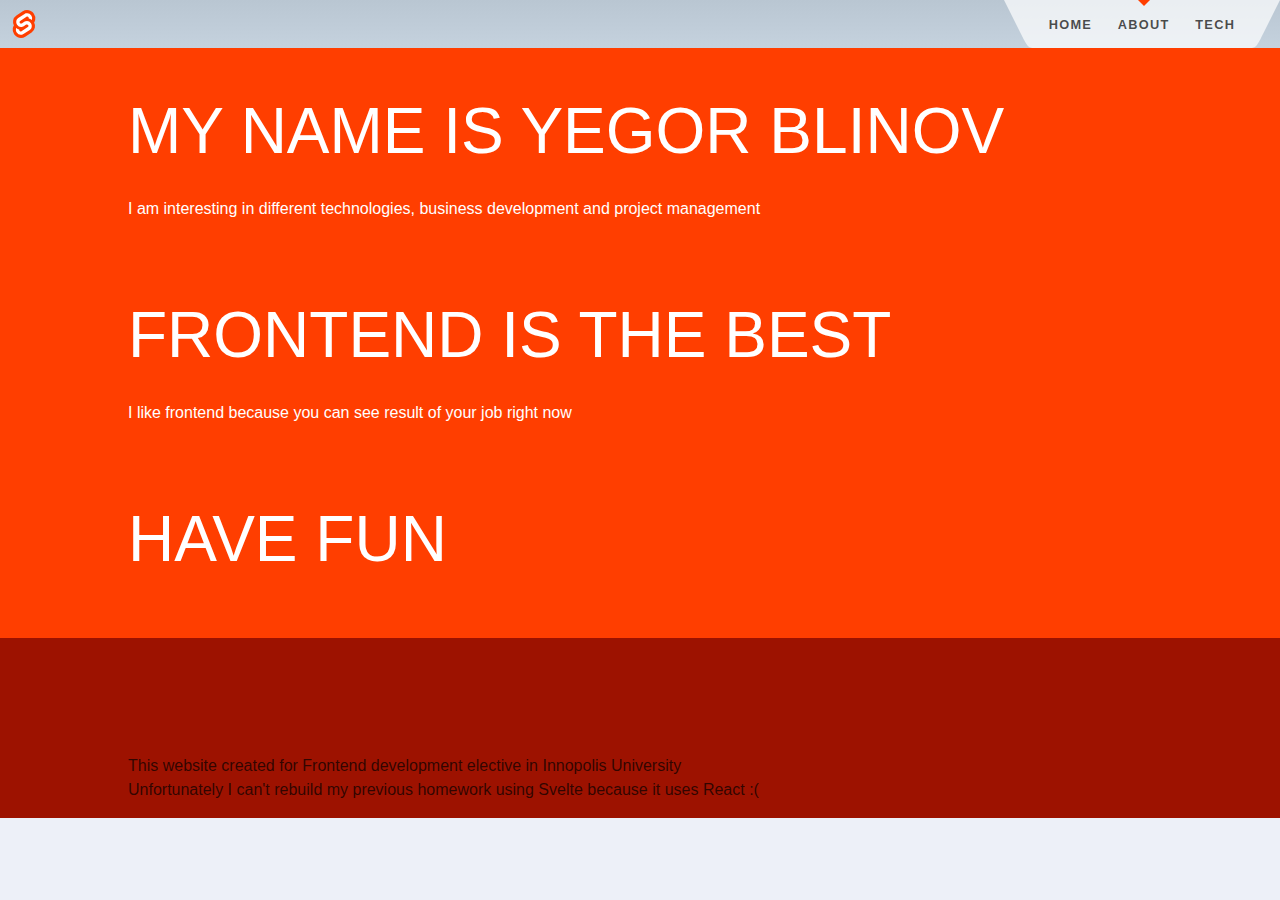
==== about.html @ 8b64a996 "Deploying to pages from @ blinikar/ElectiveRepo@568cb1202266cc3db83d2f611a759c98dc7f13f6 🚀" ====
<!DOCTYPE html>
<html lang="en">
	<head>
		<meta charset="utf-8" />
		<link rel="icon" href="./favicon.png" />
		<meta name="viewport" content="width=device-width, initial-scale=1" />
		<meta http-equiv="content-security-policy" content=""><title>About</title><meta name="description" content="About this app" data-svelte="svelte-jo8jwi">
	<link rel="stylesheet" href="/_app/immutable/assets/pages/__layout.svelte-a6d3c15f.css">
	<link rel="stylesheet" href="/_app/immutable/assets/pages/about.svelte-730294d5.css">
	<link rel="stylesheet" href="/_app/immutable/assets/LandingContent-ffa99630.css">
	</head>
	<body>
		<div>


<header class="svelte-t2wq17"><div class="corner svelte-t2wq17"><a href="https://kit.svelte.dev" class="svelte-t2wq17"><img src="/_app/immutable/assets/svelte-logo-87df40b8.svg" alt="SvelteKit" class="svelte-t2wq17"></a></div>

	<nav class="svelte-t2wq17"><svg viewBox="0 0 2 3" aria-hidden="true" class="svelte-t2wq17"><path d="M0,0 L1,2 C1.5,3 1.5,3 2,3 L2,0 Z" class="svelte-t2wq17"></path></svg>
		<ul class="svelte-t2wq17"><li class="svelte-t2wq17"><a sveltekit:prefetch href="/" class="svelte-t2wq17">Home</a></li>
			<li class="svelte-t2wq17 active"><a sveltekit:prefetch href="/about" class="svelte-t2wq17">About</a></li>
			<li class="svelte-t2wq17"><a sveltekit:prefetch href="/tech" class="svelte-t2wq17">Tech</a></li></ul>
		<svg viewBox="0 0 2 3" aria-hidden="true" class="svelte-t2wq17"><path d="M0,0 L0,3 C0.5,3 0.5,3 1,2 L2,0 Z" class="svelte-t2wq17"></path></svg></nav>
</header>

<main>

<div class="content svelte-cs502h"><div class="landingContent svelte-frypw6"><div class="svelte-frypw6"><h1 class="svelte-frypw6">My name is Yegor Blinov</h1>
            <p class="svelte-frypw6">I am interesting in different technologies, business development and project management</p></div>
</div>

    <div class="landingContent svelte-frypw6"><div class="svelte-frypw6"><h1 class="svelte-frypw6">Frontend is the best</h1>
            <p class="svelte-frypw6">I like frontend because you can see result of your job right now</p></div>
</div>

    <div class="landingContent svelte-frypw6"><div class="svelte-frypw6"><h1 class="svelte-frypw6">Have fun</h1>
            </div>
</div>
</div></main>

<footer class="svelte-10tcbef"><p class="footer-text svelte-10tcbef">This website created for Frontend development elective in Innopolis University</p>
	<p class="footer-text svelte-10tcbef">Unfortunately I can&#39;t rebuild my previous homework using Svelte because it uses React :(</p>
</footer>

</div>
	</body>
</html>
---- _app/immutable/assets/pages/__layout.svelte-a6d3c15f.css ----
header.svelte-t2wq17.svelte-t2wq17{display:flex;justify-content:space-between}.corner.svelte-t2wq17.svelte-t2wq17{width:3em;height:3em}.corner.svelte-t2wq17 a.svelte-t2wq17{display:flex;align-items:center;justify-content:center;width:100%;height:100%}.corner.svelte-t2wq17 img.svelte-t2wq17{width:2em;height:2em;object-fit:contain}nav.svelte-t2wq17.svelte-t2wq17{display:flex;justify-content:center;--background:rgba(255, 255, 255, .7)}svg.svelte-t2wq17.svelte-t2wq17{width:2em;height:3em;display:block}path.svelte-t2wq17.svelte-t2wq17{fill:var(--background)}ul.svelte-t2wq17.svelte-t2wq17{position:relative;padding:0;margin:0;height:3em;display:flex;justify-content:center;align-items:center;list-style:none;background:var(--background);background-size:contain}li.svelte-t2wq17.svelte-t2wq17{position:relative;height:100%}li.active.svelte-t2wq17.svelte-t2wq17:before{--size:6px;content:"";width:0;height:0;position:absolute;top:0;left:calc(50% - var(--size));border:var(--size) solid transparent;border-top:var(--size) solid var(--accent-color)}nav.svelte-t2wq17 a.svelte-t2wq17{display:flex;height:100%;align-items:center;padding:0 1em;color:var(--heading-color);font-weight:700;font-size:.8rem;text-transform:uppercase;letter-spacing:.1em;text-decoration:none;transition:color .2s linear}a.svelte-t2wq17.svelte-t2wq17:hover{color:var(--accent-color)}@font-face{font-family:Fira Mono;font-style:normal;font-display:swap;font-weight:400;src:url(/_app/immutable/assets/fira-mono-cyrillic-ext-400-normal-3df7909e.woff2) format("woff2"),url(/_app/immutable/assets/fira-mono-all-400-normal-1e3b098c.woff) format("woff");unicode-range:U+0460-052F,U+1C80-1C88,U+20B4,U+2DE0-2DFF,U+A640-A69F,U+FE2E-FE2F}@font-face{font-family:Fira Mono;font-style:normal;font-display:swap;font-weight:400;src:url(/_app/immutable/assets/fira-mono-cyrillic-400-normal-c7d433fd.woff2) format("woff2"),url(/_app/immutable/assets/fira-mono-all-400-normal-1e3b098c.woff) format("woff");unicode-range:U+0400-045F,U+0490-0491,U+04B0-04B1,U+2116}@font-face{font-family:Fira Mono;font-style:normal;font-display:swap;font-weight:400;src:url(/_app/immutable/assets/fira-mono-greek-ext-400-normal-9e2fe623.woff2) format("woff2"),url(/_app/immutable/assets/fira-mono-all-400-normal-1e3b098c.woff) format("woff");unicode-range:U+1F00-1FFF}@font-face{font-family:Fira Mono;font-style:normal;font-display:swap;font-weight:400;src:url(/_app/immutable/assets/fira-mono-greek-400-normal-a8be01ce.woff2) format("woff2"),url(/_app/immutable/assets/fira-mono-all-400-normal-1e3b098c.woff) format("woff");unicode-range:U+0370-03FF}@font-face{font-family:Fira Mono;font-style:normal;font-display:swap;font-weight:400;src:url(/_app/immutable/assets/fira-mono-latin-ext-400-normal-6bfabd30.woff2) format("woff2"),url(/_app/immutable/assets/fira-mono-all-400-normal-1e3b098c.woff) format("woff");unicode-range:U+0100-024F,U+0259,U+1E00-1EFF,U+2020,U+20A0-20AB,U+20AD-20CF,U+2113,U+2C60-2C7F,U+A720-A7FF}@font-face{font-family:Fira Mono;font-style:normal;font-display:swap;font-weight:400;src:url(/_app/immutable/assets/fira-mono-latin-400-normal-e43b3538.woff2) format("woff2"),url(/_app/immutable/assets/fira-mono-all-400-normal-1e3b098c.woff) format("woff");unicode-range:U+0000-00FF,U+0131,U+0152-0153,U+02BB-02BC,U+02C6,U+02DA,U+02DC,U+2000-206F,U+2074,U+20AC,U+2122,U+2191,U+2193,U+2212,U+2215,U+FEFF,U+FFFD}:root{font-family:Arial,-apple-system,BlinkMacSystemFont,Segoe UI,Roboto,Oxygen,Ubuntu,Cantarell,Open Sans,Helvetica Neue,sans-serif;--font-mono: "Fira Mono", monospace;--pure-white: #ffffff;--primary-color: #b9c6d2;--secondary-color: #d0dde9;--tertiary-color: #edf0f8;--accent-color: #ff3e00;--heading-color: rgba(0, 0, 0, .7);--text-color: #444444;--background-without-opacity: rgba(255, 255, 255, .7);--column-width: 42rem;--column-margin-top: 4rem}body{min-height:100vh;margin:0;background-color:var(--primary-color);background:linear-gradient(180deg,var(--primary-color) 0%,var(--secondary-color) 10.45%,var(--tertiary-color) 41.35%)}body:before{content:"";width:80vw;height:100vh;position:absolute;top:0;left:10vw;z-index:-1;background:radial-gradient(50% 50% at 50% 50%,var(--pure-white) 0%,rgba(255,255,255,0) 100%);opacity:.05}#svelte{min-height:100vh;display:flex;flex-direction:column}h1,h2,p{font-weight:400;color:var(--heading-color)}p{line-height:1.5}a{color:var(--accent-color);text-decoration:none}a:hover{text-decoration:underline}h1{font-size:2rem;text-align:center}h2{font-size:1rem}pre{font-size:16px;font-family:var(--font-mono);background-color:#ffffff73;border-radius:3px;box-shadow:2px 2px 6px #ffffff40;padding:.5em;overflow-x:auto;color:var(--text-color)}input,button{font-size:inherit;font-family:inherit}button:focus:not(:focus-visible){outline:none}@media (min-width: 720px){h1{font-size:2.4rem}}footer.svelte-10tcbef{display:flex;flex-direction:column;box-sizing:border-box;width:100vw;height:180px;color:#fff;align-items:start;justify-content:end;padding:16px 20% 16px 10%;background-color:#9d1200}.footer-text.svelte-10tcbef{text-align:left;margin:0}
---- _app/immutable/assets/pages/about.svelte-730294d5.css ----
:root{font-family:-apple-system,BlinkMacSystemFont,Segoe UI,Roboto,Oxygen,Ubuntu,Cantarell,Open Sans,Helvetica Neue,sans-serif}.content.svelte-cs502h{padding-left:10%;padding-right:20%;padding-bottom:16px;box-sizing:border-box;display:flex;flex-direction:column;width:100vw;min-height:180px;background:#ff3e00}
---- _app/immutable/assets/LandingContent-ffa99630.css ----
span.svelte-1pvngjp:after{content:"_";animation:svelte-1pvngjp-typing .75s ease 0s infinite normal forwards}@keyframes svelte-1pvngjp-typing{0%{opacity:0}50%{opacity:1}to{opacity:0}}.landingContent.svelte-frypw6{display:flex;padding:16px 0;align-items:center}.svelte-frypw6{color:#fff}h1.svelte-frypw6{text-transform:uppercase;font-size:4rem;font-weight:100;line-height:1.1;margin:2rem auto;text-align:start}p.svelte-frypw6{text-align:start;line-height:1.35}img.svelte-frypw6{align-self:flex-end;height:50%;width:50%}
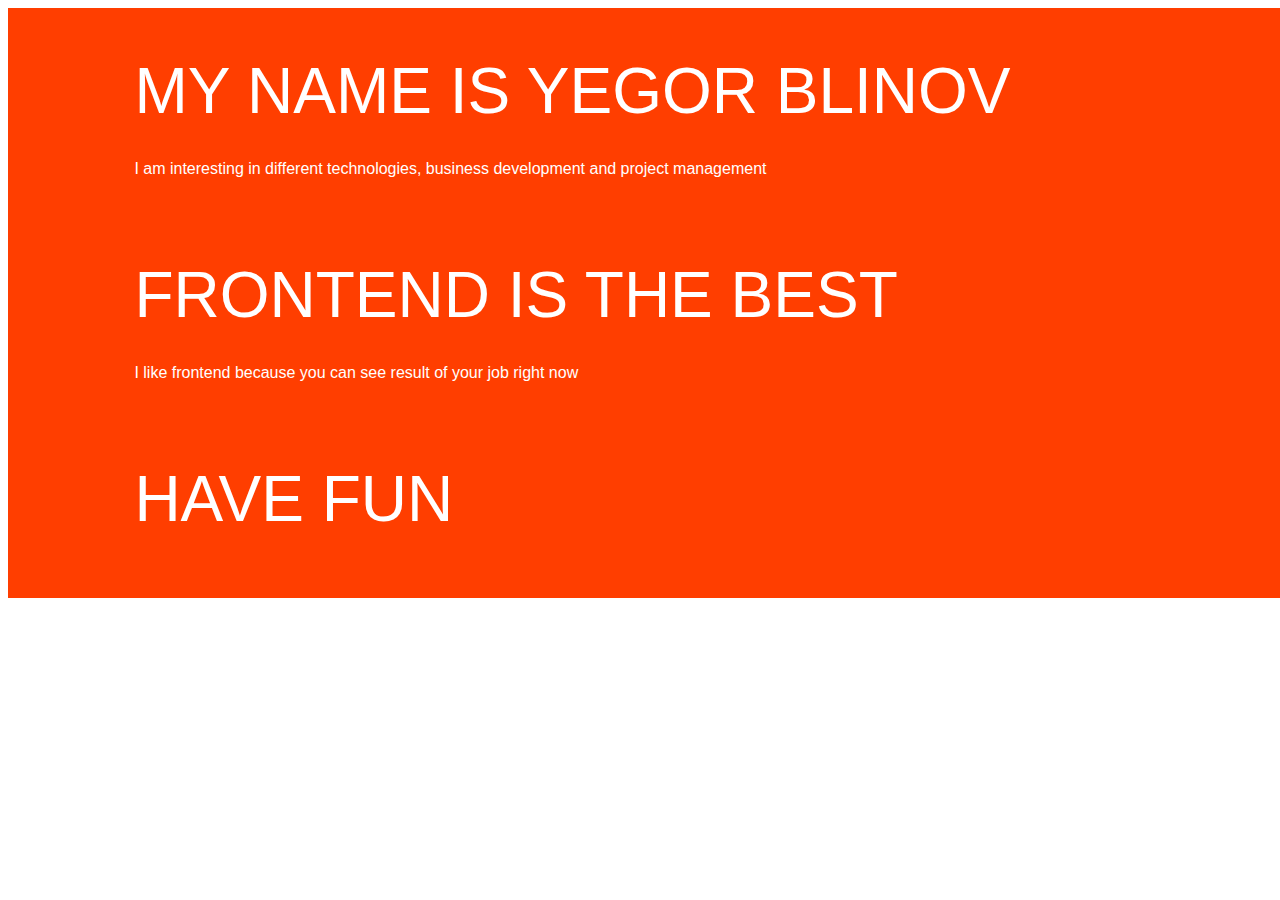
==== commit 64fa5398: "Deploying to pages from @ blinikar/ElectiveRepo@8249ff15360f30437b4fa72a6d983d296732589f 🚀" ====
--- a/about.html
+++ b/about.html
@@ -5,24 +5,14 @@
 		<link rel="icon" href="./favicon.png" />
 		<meta name="viewport" content="width=device-width, initial-scale=1" />
 		<meta http-equiv="content-security-policy" content=""><title>About</title><meta name="description" content="About this app" data-svelte="svelte-jo8jwi">
-	<link rel="stylesheet" href="/_app/immutable/assets/pages/__layout.svelte-a6d3c15f.css">
-	<link rel="stylesheet" href="/_app/immutable/assets/pages/about.svelte-730294d5.css">
-	<link rel="stylesheet" href="/_app/immutable/assets/LandingContent-ffa99630.css">
+	<link rel="stylesheet" href="/app_/immutable/assets/pages/about.svelte-730294d5.css">
+	<link rel="stylesheet" href="/app_/immutable/assets/LandingContent-ffa99630.css">
 	</head>
 	<body>
 		<div>
 
 
-<header class="svelte-t2wq17"><div class="corner svelte-t2wq17"><a href="https://kit.svelte.dev" class="svelte-t2wq17"><img src="/_app/immutable/assets/svelte-logo-87df40b8.svg" alt="SvelteKit" class="svelte-t2wq17"></a></div>
 
-	<nav class="svelte-t2wq17"><svg viewBox="0 0 2 3" aria-hidden="true" class="svelte-t2wq17"><path d="M0,0 L1,2 C1.5,3 1.5,3 2,3 L2,0 Z" class="svelte-t2wq17"></path></svg>
-		<ul class="svelte-t2wq17"><li class="svelte-t2wq17"><a sveltekit:prefetch href="/" class="svelte-t2wq17">Home</a></li>
-			<li class="svelte-t2wq17 active"><a sveltekit:prefetch href="/about" class="svelte-t2wq17">About</a></li>
-			<li class="svelte-t2wq17"><a sveltekit:prefetch href="/tech" class="svelte-t2wq17">Tech</a></li></ul>
-		<svg viewBox="0 0 2 3" aria-hidden="true" class="svelte-t2wq17"><path d="M0,0 L0,3 C0.5,3 0.5,3 1,2 L2,0 Z" class="svelte-t2wq17"></path></svg></nav>
-</header>
-
-<main>
 
 <div class="content svelte-cs502h"><div class="landingContent svelte-frypw6"><div class="svelte-frypw6"><h1 class="svelte-frypw6">My name is Yegor Blinov</h1>
             <p class="svelte-frypw6">I am interesting in different technologies, business development and project management</p></div>
@@ -35,11 +25,7 @@
     <div class="landingContent svelte-frypw6"><div class="svelte-frypw6"><h1 class="svelte-frypw6">Have fun</h1>
             </div>
 </div>
-</div></main>
-
-<footer class="svelte-10tcbef"><p class="footer-text svelte-10tcbef">This website created for Frontend development elective in Innopolis University</p>
-	<p class="footer-text svelte-10tcbef">Unfortunately I can&#39;t rebuild my previous homework using Svelte because it uses React :(</p>
-</footer>
+</div>
 
 </div>
 	</body>
--- a/app_/immutable/assets/pages/about.svelte-730294d5.css
+++ b/app_/immutable/assets/pages/about.svelte-730294d5.css
@@ -0,0 +1 @@
+:root{font-family:-apple-system,BlinkMacSystemFont,Segoe UI,Roboto,Oxygen,Ubuntu,Cantarell,Open Sans,Helvetica Neue,sans-serif}.content.svelte-cs502h{padding-left:10%;padding-right:20%;padding-bottom:16px;box-sizing:border-box;display:flex;flex-direction:column;width:100vw;min-height:180px;background:#ff3e00}
--- a/app_/immutable/assets/LandingContent-ffa99630.css
+++ b/app_/immutable/assets/LandingContent-ffa99630.css
@@ -0,0 +1 @@
+span.svelte-1pvngjp:after{content:"_";animation:svelte-1pvngjp-typing .75s ease 0s infinite normal forwards}@keyframes svelte-1pvngjp-typing{0%{opacity:0}50%{opacity:1}to{opacity:0}}.landingContent.svelte-frypw6{display:flex;padding:16px 0;align-items:center}.svelte-frypw6{color:#fff}h1.svelte-frypw6{text-transform:uppercase;font-size:4rem;font-weight:100;line-height:1.1;margin:2rem auto;text-align:start}p.svelte-frypw6{text-align:start;line-height:1.35}img.svelte-frypw6{align-self:flex-end;height:50%;width:50%}
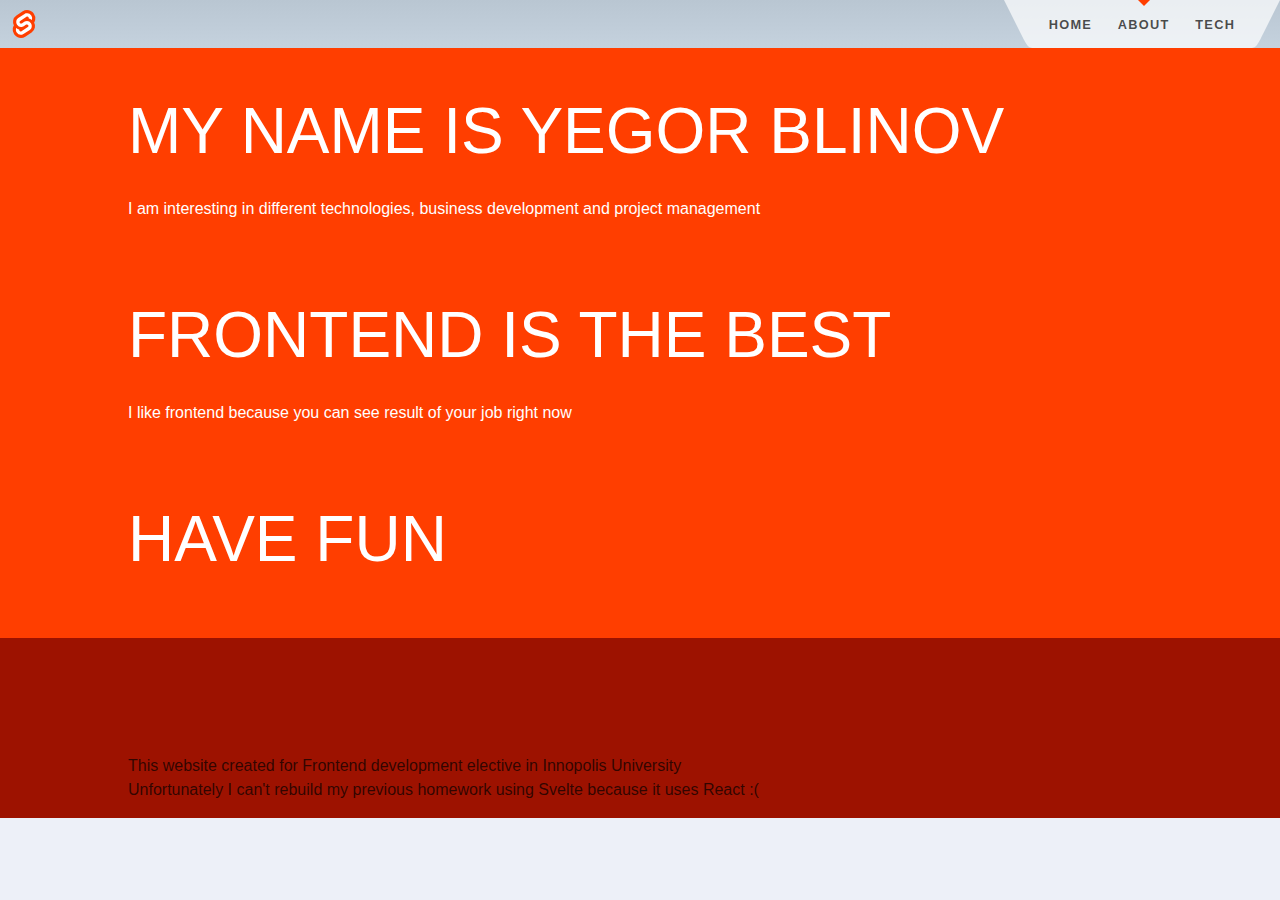
==== commit edadfa1a: "Deploying to pages from @ blinikar/ElectiveRepo@801e718bbd5b7918e517c22d20eacfed2249edd8 🚀" ====
--- a/about.html
+++ b/about.html
@@ -5,6 +5,7 @@
 		<link rel="icon" href="./favicon.png" />
 		<meta name="viewport" content="width=device-width, initial-scale=1" />
 		<meta http-equiv="content-security-policy" content=""><title>About</title><meta name="description" content="About this app" data-svelte="svelte-jo8jwi">
+	<link rel="stylesheet" href="/app_/immutable/assets/pages/__layout.svelte-6db8dbc4.css">
 	<link rel="stylesheet" href="/app_/immutable/assets/pages/about.svelte-730294d5.css">
 	<link rel="stylesheet" href="/app_/immutable/assets/LandingContent-ffa99630.css">
 	</head>
@@ -12,7 +13,16 @@
 		<div>
 
 
+<header class="svelte-t2wq17"><div class="corner svelte-t2wq17"><a href="https://kit.svelte.dev" class="svelte-t2wq17"><img src="/app_/immutable/assets/svelte-logo-87df40b8.svg" alt="SvelteKit" class="svelte-t2wq17"></a></div>
 
+	<nav class="svelte-t2wq17"><svg viewBox="0 0 2 3" aria-hidden="true" class="svelte-t2wq17"><path d="M0,0 L1,2 C1.5,3 1.5,3 2,3 L2,0 Z" class="svelte-t2wq17"></path></svg>
+		<ul class="svelte-t2wq17"><li class="svelte-t2wq17"><a sveltekit:prefetch href="/" class="svelte-t2wq17">Home</a></li>
+			<li class="svelte-t2wq17 active"><a sveltekit:prefetch href="/about" class="svelte-t2wq17">About</a></li>
+			<li class="svelte-t2wq17"><a sveltekit:prefetch href="/tech" class="svelte-t2wq17">Tech</a></li></ul>
+		<svg viewBox="0 0 2 3" aria-hidden="true" class="svelte-t2wq17"><path d="M0,0 L0,3 C0.5,3 0.5,3 1,2 L2,0 Z" class="svelte-t2wq17"></path></svg></nav>
+</header>
+
+<main>
 
 <div class="content svelte-cs502h"><div class="landingContent svelte-frypw6"><div class="svelte-frypw6"><h1 class="svelte-frypw6">My name is Yegor Blinov</h1>
             <p class="svelte-frypw6">I am interesting in different technologies, business development and project management</p></div>
@@ -25,7 +35,11 @@
     <div class="landingContent svelte-frypw6"><div class="svelte-frypw6"><h1 class="svelte-frypw6">Have fun</h1>
             </div>
 </div>
-</div>
+</div></main>
+
+<footer class="svelte-10tcbef"><p class="footer-text svelte-10tcbef">This website created for Frontend development elective in Innopolis University</p>
+	<p class="footer-text svelte-10tcbef">Unfortunately I can&#39;t rebuild my previous homework using Svelte because it uses React :(</p>
+</footer>
 
 </div>
 	</body>
--- a/app_/immutable/assets/pages/__layout.svelte-6db8dbc4.css
+++ b/app_/immutable/assets/pages/__layout.svelte-6db8dbc4.css
@@ -0,0 +1 @@
+header.svelte-t2wq17.svelte-t2wq17{display:flex;justify-content:space-between}.corner.svelte-t2wq17.svelte-t2wq17{width:3em;height:3em}.corner.svelte-t2wq17 a.svelte-t2wq17{display:flex;align-items:center;justify-content:center;width:100%;height:100%}.corner.svelte-t2wq17 img.svelte-t2wq17{width:2em;height:2em;object-fit:contain}nav.svelte-t2wq17.svelte-t2wq17{display:flex;justify-content:center;--background:rgba(255, 255, 255, .7)}svg.svelte-t2wq17.svelte-t2wq17{width:2em;height:3em;display:block}path.svelte-t2wq17.svelte-t2wq17{fill:var(--background)}ul.svelte-t2wq17.svelte-t2wq17{position:relative;padding:0;margin:0;height:3em;display:flex;justify-content:center;align-items:center;list-style:none;background:var(--background);background-size:contain}li.svelte-t2wq17.svelte-t2wq17{position:relative;height:100%}li.active.svelte-t2wq17.svelte-t2wq17:before{--size:6px;content:"";width:0;height:0;position:absolute;top:0;left:calc(50% - var(--size));border:var(--size) solid transparent;border-top:var(--size) solid var(--accent-color)}nav.svelte-t2wq17 a.svelte-t2wq17{display:flex;height:100%;align-items:center;padding:0 1em;color:var(--heading-color);font-weight:700;font-size:.8rem;text-transform:uppercase;letter-spacing:.1em;text-decoration:none;transition:color .2s linear}a.svelte-t2wq17.svelte-t2wq17:hover{color:var(--accent-color)}@font-face{font-family:Fira Mono;font-style:normal;font-display:swap;font-weight:400;src:url(/app_/immutable/assets/fira-mono-cyrillic-ext-400-normal-3df7909e.woff2) format("woff2"),url(/app_/immutable/assets/fira-mono-all-400-normal-1e3b098c.woff) format("woff");unicode-range:U+0460-052F,U+1C80-1C88,U+20B4,U+2DE0-2DFF,U+A640-A69F,U+FE2E-FE2F}@font-face{font-family:Fira Mono;font-style:normal;font-display:swap;font-weight:400;src:url(/app_/immutable/assets/fira-mono-cyrillic-400-normal-c7d433fd.woff2) format("woff2"),url(/app_/immutable/assets/fira-mono-all-400-normal-1e3b098c.woff) format("woff");unicode-range:U+0400-045F,U+0490-0491,U+04B0-04B1,U+2116}@font-face{font-family:Fira Mono;font-style:normal;font-display:swap;font-weight:400;src:url(/app_/immutable/assets/fira-mono-greek-ext-400-normal-9e2fe623.woff2) format("woff2"),url(/app_/immutable/assets/fira-mono-all-400-normal-1e3b098c.woff) format("woff");unicode-range:U+1F00-1FFF}@font-face{font-family:Fira Mono;font-style:normal;font-display:swap;font-weight:400;src:url(/app_/immutable/assets/fira-mono-greek-400-normal-a8be01ce.woff2) format("woff2"),url(/app_/immutable/assets/fira-mono-all-400-normal-1e3b098c.woff) format("woff");unicode-range:U+0370-03FF}@font-face{font-family:Fira Mono;font-style:normal;font-display:swap;font-weight:400;src:url(/app_/immutable/assets/fira-mono-latin-ext-400-normal-6bfabd30.woff2) format("woff2"),url(/app_/immutable/assets/fira-mono-all-400-normal-1e3b098c.woff) format("woff");unicode-range:U+0100-024F,U+0259,U+1E00-1EFF,U+2020,U+20A0-20AB,U+20AD-20CF,U+2113,U+2C60-2C7F,U+A720-A7FF}@font-face{font-family:Fira Mono;font-style:normal;font-display:swap;font-weight:400;src:url(/app_/immutable/assets/fira-mono-latin-400-normal-e43b3538.woff2) format("woff2"),url(/app_/immutable/assets/fira-mono-all-400-normal-1e3b098c.woff) format("woff");unicode-range:U+0000-00FF,U+0131,U+0152-0153,U+02BB-02BC,U+02C6,U+02DA,U+02DC,U+2000-206F,U+2074,U+20AC,U+2122,U+2191,U+2193,U+2212,U+2215,U+FEFF,U+FFFD}:root{font-family:Arial,-apple-system,BlinkMacSystemFont,Segoe UI,Roboto,Oxygen,Ubuntu,Cantarell,Open Sans,Helvetica Neue,sans-serif;--font-mono: "Fira Mono", monospace;--pure-white: #ffffff;--primary-color: #b9c6d2;--secondary-color: #d0dde9;--tertiary-color: #edf0f8;--accent-color: #ff3e00;--heading-color: rgba(0, 0, 0, .7);--text-color: #444444;--background-without-opacity: rgba(255, 255, 255, .7);--column-width: 42rem;--column-margin-top: 4rem}body{min-height:100vh;margin:0;background-color:var(--primary-color);background:linear-gradient(180deg,var(--primary-color) 0%,var(--secondary-color) 10.45%,var(--tertiary-color) 41.35%)}body:before{content:"";width:80vw;height:100vh;position:absolute;top:0;left:10vw;z-index:-1;background:radial-gradient(50% 50% at 50% 50%,var(--pure-white) 0%,rgba(255,255,255,0) 100%);opacity:.05}#svelte{min-height:100vh;display:flex;flex-direction:column}h1,h2,p{font-weight:400;color:var(--heading-color)}p{line-height:1.5}a{color:var(--accent-color);text-decoration:none}a:hover{text-decoration:underline}h1{font-size:2rem;text-align:center}h2{font-size:1rem}pre{font-size:16px;font-family:var(--font-mono);background-color:#ffffff73;border-radius:3px;box-shadow:2px 2px 6px #ffffff40;padding:.5em;overflow-x:auto;color:var(--text-color)}input,button{font-size:inherit;font-family:inherit}button:focus:not(:focus-visible){outline:none}@media (min-width: 720px){h1{font-size:2.4rem}}footer.svelte-10tcbef{display:flex;flex-direction:column;box-sizing:border-box;width:100vw;height:180px;color:#fff;align-items:start;justify-content:end;padding:16px 20% 16px 10%;background-color:#9d1200}.footer-text.svelte-10tcbef{text-align:left;margin:0}
